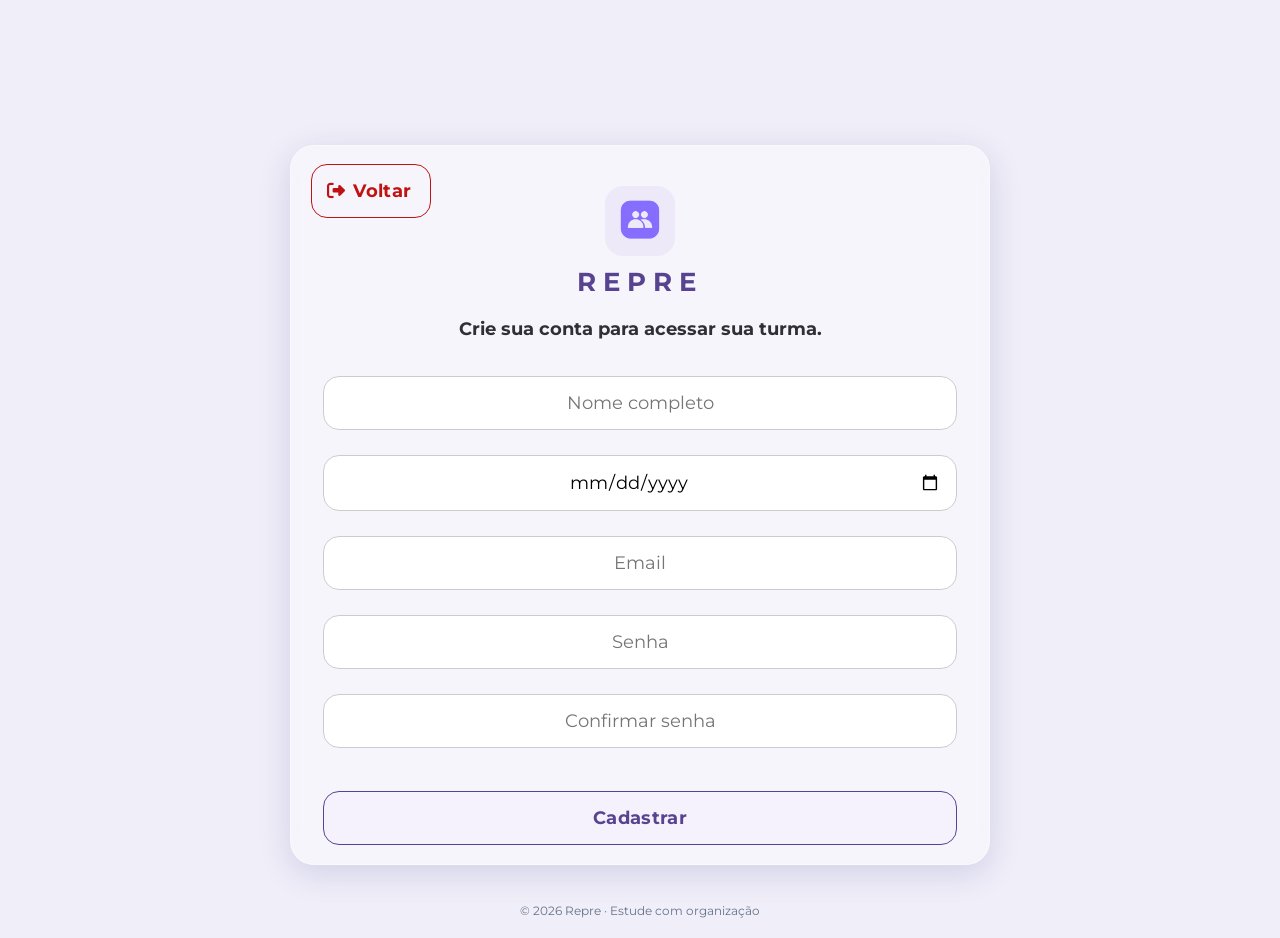
==== FrontendREPRE/cadastro.html @ 4c73b261 "Colocando no GitHub" ====
<!DOCTYPE html>
<html lang="pt-BR">

<head>
    <meta charset="UTF-8">
    <meta name="viewport" content="width=device-width, initial-scale=1.0">
    <title>Cadastro</title>
    <link rel="stylesheet" href="cadastro.css">
    <link rel="preconnect" href="https://fonts.googleapis.com">
    <link rel="preconnect" href="https://fonts.gstatic.com" crossorigin>
    <link href="https://fonts.googleapis.com/css2?family=Montserrat:wght@400;500;600;700&display=swap" rel="stylesheet">
    <link rel="stylesheet" href="https://cdnjs.cloudflare.com/ajax/libs/font-awesome/6.7.2/css/all.min.css">
      <script src="./cadastroFunctions.js" defer></script>
</head>

<body>
    <div class="bg-books" id="bgBooks" aria-hidden="true"></div>

    <div class="content">
        <div class="card-login">

            <div class="card-login-header">
                <a href="index.html" class="btn back">
                    <i class="fa-solid fa-right-from-bracket"></i>
                    Voltar
                </a>
                <div class="logo-bg">
                    <div class="logo-icon">
                        <img src="logo-ilustrativa.png" alt="Logo Repre">
                    </div>
                    <span class="logo-text">REPRE</span>
                </div>

                <h2 class="sub-text">Crie sua conta para acessar sua turma.</h2>
            </div>

<form id="cadastroForm">

    <input
        class="form-input"
        type="text"
        id="name"
        placeholder="Nome completo"
        required
    >

    <input
        class="form-input"
        type="date"
        id="birthdate"
        required
    >

    <input
        class="form-input"
        type="email"
        id="email"
        placeholder="Email"
        required
    >

    <input
        class="form-input"
        type="password"
        id="password"
        placeholder="Senha"
        required
    >

    <input
        class="form-input"
        type="password"
        id="password_confirmation"
        placeholder="Confirmar senha"
        required
    >

    <button type="submit" class="btn btn-cadastrar">
        Cadastrar
    </button>

    <p id="mensagem"></p>

</form>

        </div>
    </div>
    <footer>
        © 2026 Repre · Estude com organização
    </footer>

    <script src="funcaolivros.js"></script>
</body>

</html>
---- FrontendREPRE/cadastro.css ----
*,
*::before,
*::after {
    box-sizing: border-box;
    margin: 0;
    padding: 0;
}

body {
    font-family: 'Montserrat', sans-serif;
    background-color: #f0eef8;
    min-height: 100vh;
}


.bg-books {
    position: fixed;
    inset: 0;
    z-index: 0;
    pointer-events: none;
    overflow: hidden;
}

.book {
    position: absolute;
    top: -60px;
    animation: fall linear infinite;
    will-change: transform;
}

@keyframes fall {
    0% {
        transform: translateY(0) rotate(0deg);
    }

    100% {
        transform: translateY(110vh) rotate(360deg);
    }
}

@keyframes fade-down {
    from {
        opacity: 0;
        transform: translateY(12px);
    }

    to {
        opacity: 1;
        transform: translateY(0);
    }
}

.fade {
    opacity: 0;
    animation: fade-down 0.6s ease both;
}


.card-login {
    position: relative;
    z-index: 10;
    width: 100%;
    max-width: 700px;
    height: 720px;
    background: rgba(255, 255, 255, 0.4);
    backdrop-filter: blur(16px);
    -webkit-backdrop-filter: blur(16px);
    border: 1px solid rgba(255, 255, 255, 0.4);
    border-radius: 24px;
    padding: 2.5rem 2rem;
    box-shadow: 0 8px 32px 0 rgba(31, 38, 135, 0.15);
    top: 13vh;
}

.card-login-header {
    text-align: center;
    margin-bottom: 2rem;
}

.content {
    flex: 1;
    padding: 28px 28px 0;
    display: flex;
    flex-direction: column;
    align-items: center;
}

.logo-bg {
    display: flex;
    flex-direction: column;
    align-items: center;
    gap: 10px;
    margin-bottom: 18px;
    animation: fadeDown 0.5s ease both;
}

.logo-icon {
    width: 70px;
    height: 70px;
    background: #ede9f9;
    border-radius: 18px;
    display: flex;
    align-items: center;
    justify-content: center;
}

.logo-icon img {
    width: 70px;
    height: 70px;
    object-fit: contain;
}

.logo-text {
    font-size: 26px;
    font-weight: 700;
    color: #584391;
    letter-spacing: 7px;
    text-align: center;
}

.sub-text {
    font-size: 18px;
    font-weight: 700;
    color: #312f36;
    text-align: center;
    line-height: 1.55;
    margin-bottom: 28px;
    animation: fadeDown 0.5s 0.1s ease both;
}

.btn {
    display: block;
    width: 100%;
    padding: 15px;
    border-radius: 16px;
    font-size: 18px;
    font-weight: 700;
    font-family: 'Montserrat', sans-serif;
    text-align: center;
    text-decoration: none;
    cursor: pointer;
    transition: transform 0.15s ease, box-shadow 0.15s ease, background-color 0.15s ease;
    letter-spacing: 0.3px;
    margin-top: 18px;
    margin-bottom: 28px;
}

.btn-cadastrar {
    background-color: #f5f2fd;
    color: #584391;
    border: 1.5px solid #584391;
}

.btn-cadastrar:hover {
    background-color: #ede9f9;
    box-shadow: 0 4px 12px rgba(88, 67, 145, 0.15);
    transform: translateY(-1px);
}

.btn-cadastrar:active {
    transform: scale(0.98);
}

.home-linha {
    width: 100px;
    height: 5px;
    background: rgba(49, 47, 54, 0.2);
    border-radius: 99px;
    margin: 20px auto 16px;
}

.form-input {
    width: 100%;
    padding: 15px;
    border-radius: 16px;
    border: 1.5px solid #ccc;
    font-size: 18px;
    font-weight: 400;
    font-family: 'Montserrat', sans-serif;
    text-align: center;
    text-decoration: none;
    cursor: pointer;
    transition: border-color 0.15s ease;
    margin-bottom: 25px;
}

.form-input:focus {
    outline: none;
    border-color: #584391;
}

footer {
    position: relative;
    z-index: 10;
    text-align: center;
    padding: 20px 0;
    font-size: 12px;
    color: rgb(100 116 139);
    top: 15vh;
}

.back {
    position: absolute;
    top: 0px;
    left: 20px;
    font-size: 18px;
    max-width: 120px;
    color: rgb(192, 18, 18);
    text-decoration: none;
    display: flex;
    align-items: center;
    gap: 8px;
    border: 1px solid;
    transition: all 0.2s ease;
}

.back:hover {
    background-color: rgb(192, 18, 18);
    color: #fff;
    box-shadow: 0 4px 12px rgba(88, 67, 145, 0.15);
    transform: translateY(-2px);
}

@media (max-width: 420px) {
    .fundo-pagina {
        padding: 0;
        background: #ffffff;
        align-items: flex-start;
    }

    .frame-celular {
        width: 100%;
        min-height: 100vh;
        border-radius: 0;
        border: none;
        box-shadow: none;
    }
}
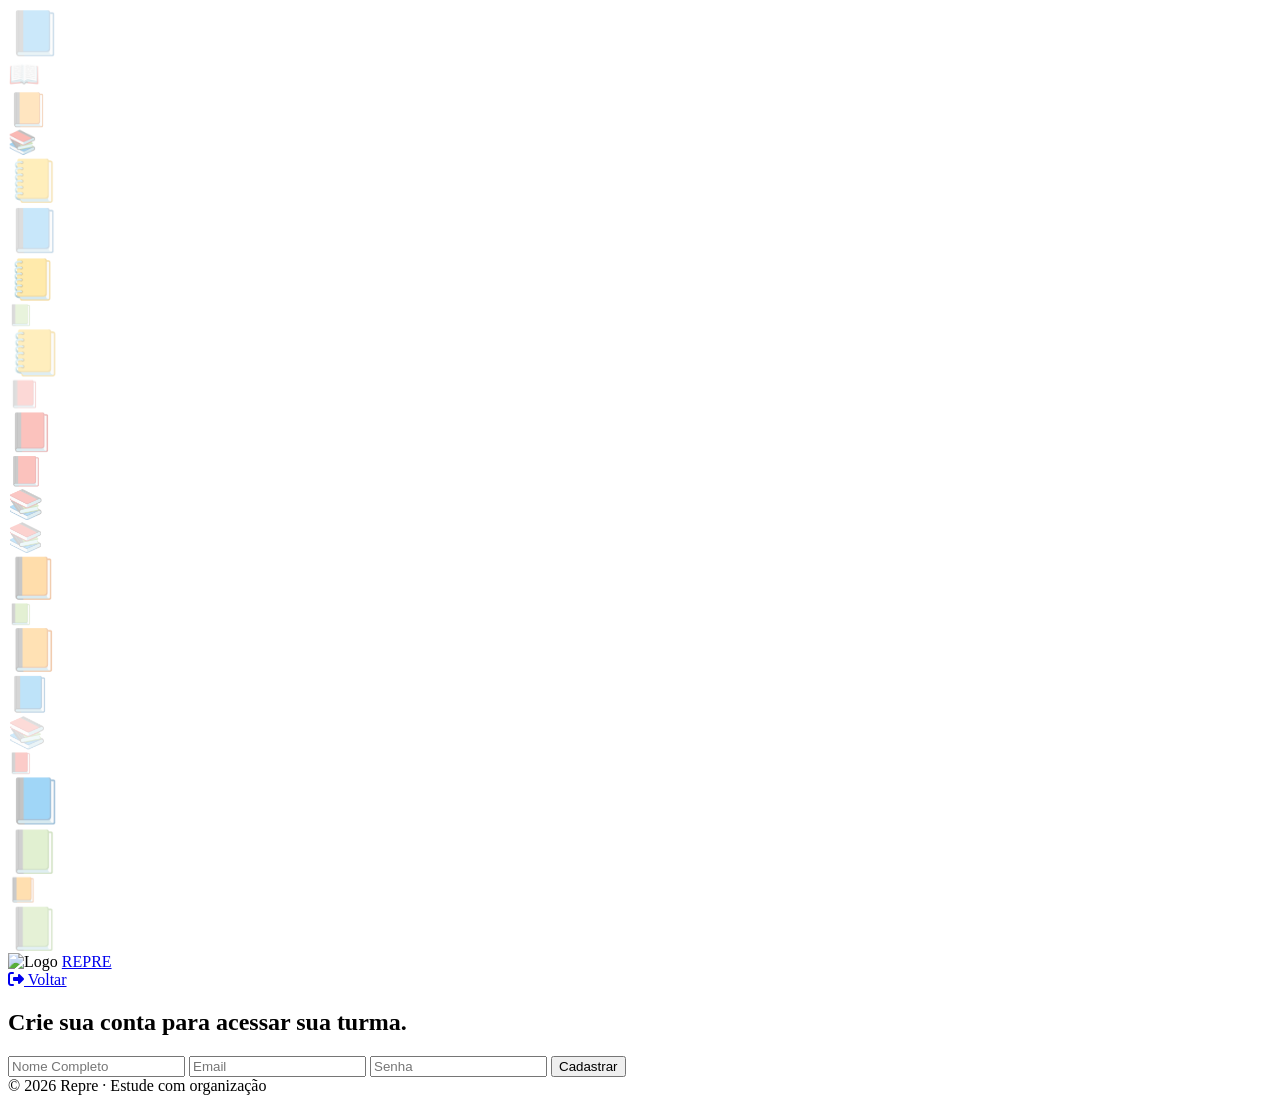
==== commit 685c3731: "Atualiza Models e relacionamentos entre classes" ====
--- a/FrontendREPRE/cadastro.html
+++ b/FrontendREPRE/cadastro.html
@@ -1,95 +1,68 @@
-<!DOCTYPE html>
+<!doctype html>
 <html lang="pt-BR">
+  <head>
+    <meta charset="UTF-8" />
+    <meta name="viewport" content="width=device-width, initial-scale=1.0" />
+    <title>Criar Conta</title>
+    <link rel="shortcut icon" href="Images/Logo.png" type="image/x-icon" />
+    <link rel="stylesheet" href="Styles/login-register.css" />
+    <link rel="preconnect" href="https://fonts.googleapis.com" />
+    <link rel="preconnect" href="https://fonts.gstatic.com" crossorigin />
+    <link
+      href="https://fonts.googleapis.com/css2?family=Montserrat:wght@400;500;600;700&display=swap"
+      rel="stylesheet"
+    />
+    <link
+      rel="stylesheet"
+      href="https://cdnjs.cloudflare.com/ajax/libs/font-awesome/6.7.2/css/all.min.css"
+    />
+  </head>
 
-<head>
-    <meta charset="UTF-8">
-    <meta name="viewport" content="width=device-width, initial-scale=1.0">
-    <title>Cadastro</title>
-    <link rel="stylesheet" href="cadastro.css">
-    <link rel="preconnect" href="https://fonts.googleapis.com">
-    <link rel="preconnect" href="https://fonts.gstatic.com" crossorigin>
-    <link href="https://fonts.googleapis.com/css2?family=Montserrat:wght@400;500;600;700&display=swap" rel="stylesheet">
-    <link rel="stylesheet" href="https://cdnjs.cloudflare.com/ajax/libs/font-awesome/6.7.2/css/all.min.css">
-      <script src="./cadastroFunctions.js" defer></script>
-</head>
+  <body>
+    <div class="bg-books" id="bgBooks" aria-hidden="true"></div>
+    <header>
+      <div>
+        <img src="Images/Logo.png" alt="Logo" height="30px" />
+        <!-- <i class="fa-solid fa-graduation-cap" style="color: #584391;"></i> -->
+        <a href="index.html">REPRE</a>
+      </div>
+      <a href="index.html" class="btn back">
+        <i class="fa-solid fa-right-from-bracket"></i>
+        Voltar
+      </a>
+    </header>
+    <main>
+      <div class="card">
+        <h2>Crie sua conta para acessar sua turma.</h2>
 
-<body>
-    <div class="bg-books" id="bgBooks" aria-hidden="true"></div>
-
-    <div class="content">
-        <div class="card-login">
-
-            <div class="card-login-header">
-                <a href="index.html" class="btn back">
-                    <i class="fa-solid fa-right-from-bracket"></i>
-                    Voltar
-                </a>
-                <div class="logo-bg">
-                    <div class="logo-icon">
-                        <img src="logo-ilustrativa.png" alt="Logo Repre">
-                    </div>
-                    <span class="logo-text">REPRE</span>
-                </div>
-
-                <h2 class="sub-text">Crie sua conta para acessar sua turma.</h2>
-            </div>
-
-<form id="cadastroForm">
-
-    <input
-        class="form-input"
-        type="text"
-        id="name"
-        placeholder="Nome completo"
-        required
-    >
-
-    <input
-        class="form-input"
-        type="date"
-        id="birthdate"
-        required
-    >
-
-    <input
-        class="form-input"
-        type="email"
-        id="email"
-        placeholder="Email"
-        required
-    >
-
-    <input
-        class="form-input"
-        type="password"
-        id="password"
-        placeholder="Senha"
-        required
-    >
-
-    <input
-        class="form-input"
-        type="password"
-        id="password_confirmation"
-        placeholder="Confirmar senha"
-        required
-    >
-
-    <button type="submit" class="btn btn-cadastrar">
-        Cadastrar
-    </button>
-
-    <p id="mensagem"></p>
-
-</form>
-
-        </div>
-    </div>
-    <footer>
-        © 2026 Repre · Estude com organização
-    </footer>
+        <form action="home.html" method="get" class="principal-form">
+          <input
+            class="form-input"
+            type="text"
+            name="name"
+            placeholder="Nome Completo"
+            required
+          />
+          <input
+            class="form-input"
+            type="email"
+            name="email"
+            placeholder="Email"
+            required
+          />
+          <input
+            class="form-input"
+            type="password"
+            name="password"
+            placeholder="Senha"
+            required
+          />
+          <button type="submit" class="form-input btn-submit">Cadastrar</button>
+        </form>
+      </div>
+    </main>
+    <footer>© 2026 Repre · Estude com organização</footer>
 
     <script src="funcaolivros.js"></script>
-</body>
-
-</html>+  </body>
+</html>
